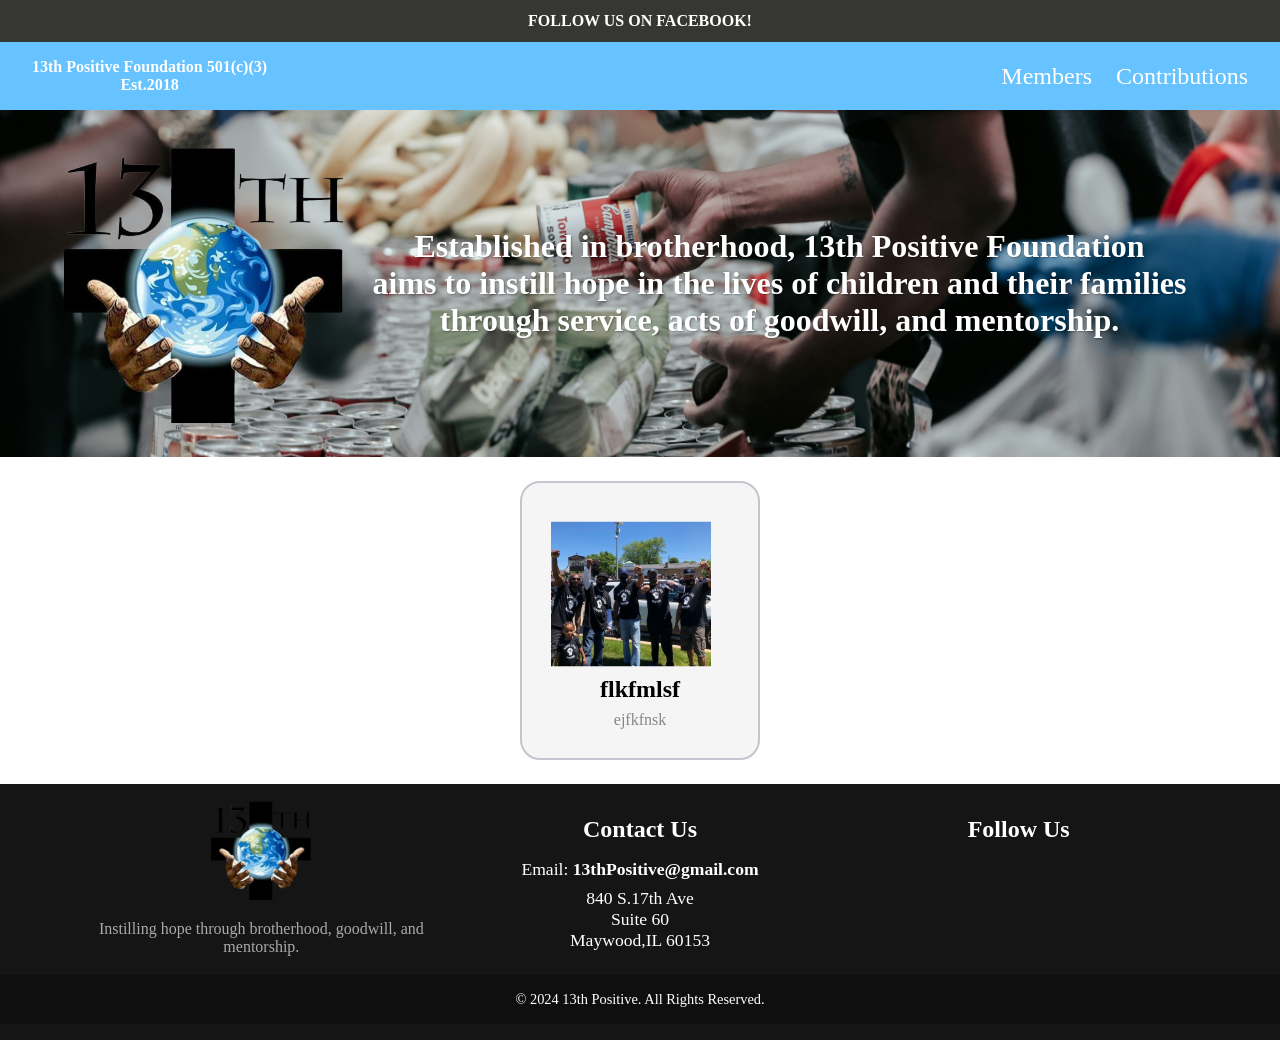
==== index.html @ fcf761b0 "fiiter add on" ====
<!DOCTYPE html>
<html lang="en">

<head>
    <meta charset="UTF-8" />
    <link rel="icon" href="Photos/13th_Logo-removebg-preview(1).png" />
    <meta name="viewport" content="width=device-width, initial-scale=1.0" />
    <link rel="stylesheet" href="styles.css">
    <title>
        13th Positive | A non-profit organization out of Maywood, Illinois
    </title>
</head>

<body>
    <div class="fixedBanner">
        <p>FOLLOW US ON FACEBOOK!</p>

    </div>

    <nav class="nav">

        <div class="nav__logo">
            <a href="index.html">
                13th Positive Foundation 501(c)(3)<br />
                <span class="nav__logo__highlight"> Est.2018 </span>
            </a>
            <!-- <img src="Photos/13th_Logo-removebg-preview(1).png" alt="" /> -->
        </div>
        <a href="#" class="nav__hamburger">
            <span class="nav__hamburger__line"></span>
            <span class="nav__hamburger__line"></span>
            <span class="nav__hamburger__line"></span>
        </a>
        <div class="nav__menu">
            <ul class="nav__menuUl">
                <li class="nav__menu__link">
                    <a href="about.html">Members</a>
                </li>
                <li class="nav__menu__link">
                    <a href="Contributions.html">Contributions</a>
                </li>
            </ul>
        </div>

    </nav>
    <section class="MissionStatement" id="MissionStatement">

        <div class="MissionImgContainer">
            <img src="Photos/13th_Logo-removebg-preview(1).png" alt="">
        </div>
        <div class="missionsParagraphContainer">
            <h1 class="missionParagraph" id="missionParagraph">
                Established in brotherhood, 13th Positive Foundation <br />
                aims to instill hope in the lives of children and their families
                through service, acts of goodwill, and mentorship.
            </h1>
        </div>
    </section>

    <section class="cardSection" id="cardSection">

        <div class="card">
            <div class="card-details">
                <p class="text-title">Card title</p>
                <p class="text-body">Here are the details of the card</p>
            </div>
            <button class="card-button">More info</button>
        </div>

        <div class="card">
            <div class="card-details">
                <p class="text-title">Card title</p>
                <p class="text-body">Here are the details of the card</p>
            </div>
            <button class="card-button">More info</button>
        </div>

        <div class="card">
            <div class="cardImageContainer">
                <img src="Photos/slider3.png" alt="">
            </div>
            <div class="card-details">
                <p class="text-title">Card title</p>
                <p class="text-body">Here are the details of the card</p>
            </div>
            <button class="card-button">More info</button>
        </div>
    </section>

    <footer class="footer">
        <div class="footer__container">
            <div class="footer__logo section__paragraph">
                <img src="Photos/13th_Logo-removebg-preview(1).png" alt="13th Positive Logo" />
                <p>Instilling hope through brotherhood, goodwill, and mentorship.</p>
            </div>

            <div class="footer__contact">
                <h4>Contact Us</h4>
                <p>
                    Email:
                    <a href="mailto:13thPositive@gmail.com">13thPositive@gmail.com</a>
                </p>
                <p>
                    840 S.17th Ave <br />
                    Suite 60 <br />
                    Maywood,IL 60153
                </p>
            </div>
            <div class="footer__social">
                <h4>Follow Us</h4>
                <a target="_blank" rel="noopener noreferrer" href="https://www.facebook.com/13thPositiveFoundation/"><i
                        class="fa-brands fa-facebook"></i></a>
                <a rel="noopener noreferrer" target="_blank" href="https://www.instagram.com/13thpositiveonethree/"><i
                        class="fa-brands fa-instagram"></i></a>
            </div>
        </div>
        <div class="footer__copyright">
            <p>&copy; 2024 13th Positive. All Rights Reserved.</p>
        </div>
    </footer>


    <script src="script.js"></script>
    <script src="index.js"></script>
</body>

</html>
---- styles.css ----
/* global/overall styles  */
:root{
  --soft-blue:#66C3FF;
    --accent-color: #53D8FB;
    --grey:#DCE1E9;
    --black:#363732;

    /* padding */

    --section-padding-y: 1.5rem; /* top & bottom */
    --section-padding-x: 3rem; /* left & right */
}


html {
    scroll-behavior: smooth;
  }
  /* General Reset */
  * {
    padding: 0;
    margin: 0;
    box-sizing: border-box;
    text-decoration: none;
  }
  /* End of Global/Overall styles */
/* fixed banner */
.fixedBanner{
  display: flex;
  justify-content: center;
  background-color: var(--black);
  padding: .75rem;
}

.fixedBanner p{
  color:#fff ;
  font-weight: bold;
}
/* end of fixed banner */
/* Navbar Styles */

  
  .nav {
  
    padding: 1rem 2rem;
    /* backdrop-filter: blur(1px); */
    display: flex;
    justify-content: space-between;
    align-items: center;
    transition: box-shadow 0.3s ease-in-out;
    animation: fade-down 0.7s;
    background-color: var(--soft-blue);

  }
  
  .nav__logo,
  .nav__logo a {
    text-align: center;
    font-size: 1rem;
    color: #fff;
    font-weight: bold;
  }
  .nav__logo__highlight {
    color:#fff;
    font-size: 1rem;
  }
  .nav__logo img {
    padding: 0 4px;
    width: 100%;
  }
  
  .nav__menu ul {
    display: flex;
    list-style: none;
  }
  
  .nav__menu ul li {
    display: flex;
    flex-direction: column;
    align-items: center;
    justify-content: center;
  }
  
  .nav__menu ul li a i {
    font-size: 2.5rem;
  }
  
  .nav__menu ul li a {
    color: #fff;
    margin-left: 1.5rem;
    font-size: 1.5rem;
    transition: color 0.3s ease;
  }

  .nav__menu ul li a:hover,
  .nav__menu ul li a:focus {
    /* border-bottom: 2px solid var(--accent-color); */
    color: var(--grey);
    transform: translateY(-2px);
    box-shadow: 0px 4px 10px rgba(0, 0, 0, 0.1);
  }
  
  .nav__hamburger {
    width: 1.5rem;
    z-index: 2000;
    height: 1rem;
    display: none;
    color: #fff;
    flex-direction: column;
    justify-content: space-around;
  }
  
  .nav__hamburger__line {
    height: 0.13rem;
    width: 100%;
    background-color: #0288d1;
    border-radius: 0.625rem;
    transition: all ease-in-out 0.2s;
  }
/* mission section */
.MissionStatement{
    display: flex;
    flex-direction: row;
    justify-content: space-between;
    background: url(Photos/joel-muniz-3k3l2brxmwQ-unsplash.jpg);
    background-size: cover;       /* Makes the image cover the entire section */
    background-position: center;  /* Centers the image */
    background-repeat: no-repeat; 
    padding: 2rem 4rem;
}
.missionsParagraphContainer{
    display: flex;
    align-items: center;   
    text-align: center;

}
.missionParagraph{
    color: #fff;
    text-shadow: 1px 1px 2px rgba(0,0,0,0.3);
    font-size: 2rem;
}
  

.MissionImgContainer{
}

.MissionImgContainer img{
    object-fit: contain;
    width: 100%;
    height: 100%;
}



  /* end of mission statement */


  /* card section  */

  .cardSection{
    display: flex;
    flex-direction: row;
justify-content: space-evenly;
padding: var(--section-padding-y);
  }

  .card {
  width: 15rem;
  border-radius: 20px;
  background: #f5f5f5;
  position: relative;
  padding: 1.8rem;
  border: 2px solid #c3c6ce;
  transition: 0.5s ease-out;
  overflow: visible;
  display: flex;
  flex-direction: column;
 
 }
 
 .card-details {
  color: black;
  height: 100%;
  gap: .5em;
  display: grid;
  text-align: center;
  place-content: center;
 }
 
 .card-button {
  transform: translate(-50%, 125%);
  width: 60%;
  border-radius: 1rem;
  border: none;
  background-color: var(--accent-color);
  color: #fff;
  font-size: 1rem;
  padding: .5rem 1rem;
  position: absolute;
  left: 50%;
  bottom: 0;
  opacity: 0;
  transition: 0.3s ease-out;
 }
 
 .text-body {
  color: rgb(134, 134, 134);
 }
 
 /*Text*/
 .text-title {
  font-size: 1.5em;
  font-weight: bold;
 }
 
 /*Hover*/
 .card:hover {
  border-color: var(--accent-color);
  box-shadow: 0 4px 18px 0 rgba(0, 0, 0, 0.25);
 }
 
 .card:hover .card-button {
  transform: translate(-50%, 50%);
  opacity: 1;
 }

 /* card image  */

.cardImageContainer{
  width: 10rem;
}
.cardImageContainer img{
  object-fit: cover;
  height: 100%;
  width: 100%;
}
  /* end of card section styles */



  /* footer styles */
  
  /* end of swiper */
  .footer {
    background-color: rgba(0, 0, 0, 0.918);
    padding: 1rem 0;
  }
  
  .footer__container {
    display: flex;
    flex-wrap: wrap;
    justify-content: space-between;
    max-width: 1200px;
    margin: 0 auto;
    padding: 0 2rem;
  }
  
  .footer__logo {
    flex: 1;
    text-align: center;
  }
  
  .footer__logo img {
    width: 100px;
    margin-bottom: 1rem;
  }
  
  .footer__logo p {
    font-size: 1rem;
    color: #aaa;
  }
  
  .footer__links,
  .footer__contact,
  .footer__social {
    flex: 1;
    margin: 1rem 0;
    text-align: center;
  }
  
  .footer__links h4,
  .footer__contact h4,
  .footer__social h4 {
    font-size: 1.5rem;
    margin-bottom: 1rem;
    color: #fff;
  }
  
  .footer__links ul {
    list-style: none;
    padding: 0;
  }
  
  .footer__links ul li {
    margin: 0.5rem 0;
  }
  
  .footer__links ul li a {
    text-decoration: none;
    font-size: 1.1rem;
    color: #fff;
    transition: color 0.3s ease;
  }
  
  .footer__links ul li a:hover {
    border-bottom: 2px solid var(--accent-color);
    color: var(--primary-color);
  }
  
  .footer__contact p {
    margin: 0.5rem 0;
    font-size: 1.1rem;
    color: #fff;
  }
  
  .footer__contact a {
    font-weight: bold;
    color: #fff;
  
    text-decoration: none;
  }
  .footer__contact a:hover {
    border-bottom: 2px solid var(--accent-color);
    color: white;
  }
  
  .footer__social a {
    margin: 0 0.5rem;
  }
  
  .footer__social i {
    font-size: 2rem;
    color: #fff;
  }
  
  .footer__social i:hover {
    transition: all 0.3s ease;
    color: var(--accent-color);
  }
  
  .footer__copyright {
    text-align: center;
    color: #fff;
  
    padding: 1rem 0;
    background-color: #00000049;
  
    font-size: 0.9rem;
  }
  /* end of footer styles */
  /* iphone ver */
  @media (max-width: 768px) {

    .nav__logo,
    .nav__logo a {
      font-weight: 300;
      padding: 0;
      font-size: 1.25rem;
      line-height: 1;
      width: 12rem;
      text-align: left;
    }
    .nav__menu ul li a,
    .nav__menu ul li a i {
      color: #fffcfc;
      font-size: 2rem;
    }
    .nav__hamburger {
      display: flex;
    }
    .nav__location {
      display: flex;
      color: #cacaca;
  
      font-size: 0.5rem;
      align-items: center;
      justify-content: center;
      font-weight: 100;
      position: absolute;
      top: 2.3rem;
      right: 1rem;
    }
    .nav__location i {
      padding: 0.3rem;
    }
    .nav__menu {
      position: absolute;
      display: flex;
      flex-direction: column; /* Stack items vertically */
      align-items: center;
      background-color: rgba(255, 255, 255, 0.13);
      top: -15rem;
      width: 100%;
      transition: all ease-in-out 0.4s;
    }
  
    .nav__menu ul {
      flex-direction: column;
      width: 100%;
      padding: 0rem;
      align-items: center;
      justify-content: space-evenly;
      height: 100%;
    }
    .nav__menu .nav__menuUl {
      padding-top: 3rem;
    }
    .nav__menu ul li button {
      width: unset;
      padding: 1.5rem 0;
      font-size: 1.5rem;
      width: 50vw;
    }
    .nav__menu ul li {
      text-align: center;
      width: 100%;
      margin: 1rem 0;
    }
  
    .nav__menu {
      display: none;
    }
  
    .nav__menu.active {
      display: flex;
      flex-direction: column;
      position: absolute;
      top: 0;
      right: 0;
      background-color: #000000f6;
      width: 100%;
      z-index: 1000;
      backdrop-filter: blur(5px);
      box-shadow: 0 4px 8px rgba(0, 0, 0, 0.1);
      overflow-x: hidden;
    }
  
    .nav__hamburger.active .nav__hamburger__line:nth-child(1) {
      transform: rotate(45deg) translate(0.45rem, 0.1875rem);
    }
  
    .nav__hamburger.active .nav__hamburger__line:nth-child(2) {
      opacity: 0;
    }
  
    .nav__hamburger.active .nav__hamburger__line:nth-child(3) {
      transform: rotate(-45deg) translate(0.25rem, -0.01975rem);
    }
  
    .nav__hamburger.active .nav__hamburger__line {
      transition: all ease-in-out 0.35s;
      background-color: rgb(255, 255, 255);
  
      z-index: 2000;
    }
    .MissionStatement{
      flex-direction: column;
      padding:0;
      padding-bottom: 2rem;
    }

    .MissionImgContainer{
      display: flex;
      justify-content: center;
    }
    .MissionImgContainer img{
      width: 50%;
      height: 50%;
  }

  .card{
    width: 100%;
align-items: center;  }
  }
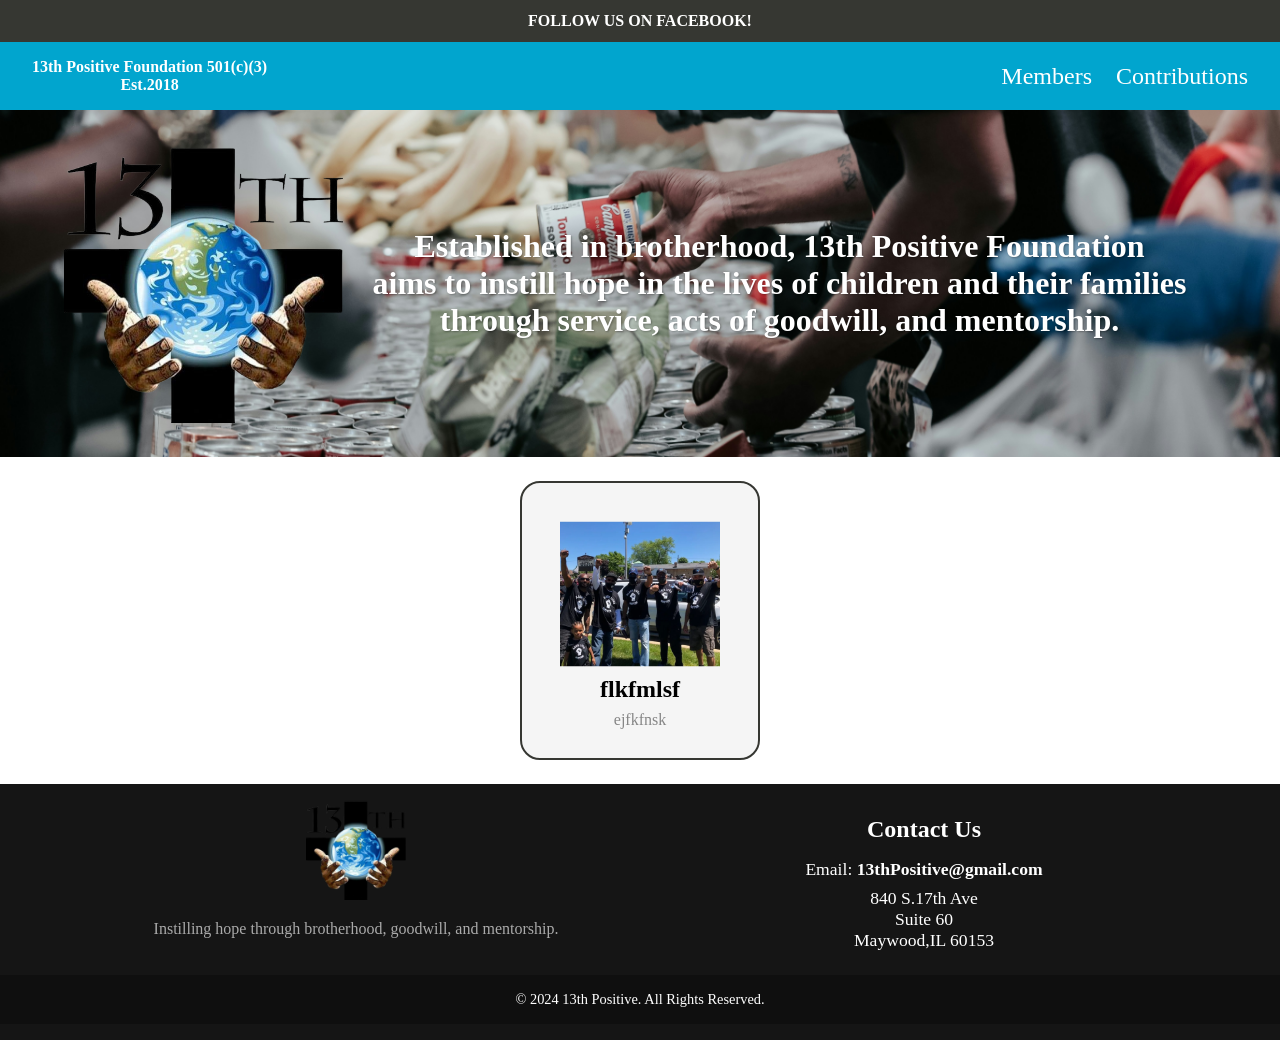
==== commit dddd0e84: "new blue" ====
--- a/index.html
+++ b/index.html
@@ -106,13 +106,7 @@
                     Maywood,IL 60153
                 </p>
             </div>
-            <div class="footer__social">
-                <h4>Follow Us</h4>
-                <a target="_blank" rel="noopener noreferrer" href="https://www.facebook.com/13thPositiveFoundation/"><i
-                        class="fa-brands fa-facebook"></i></a>
-                <a rel="noopener noreferrer" target="_blank" href="https://www.instagram.com/13thpositiveonethree/"><i
-                        class="fa-brands fa-instagram"></i></a>
-            </div>
+
         </div>
         <div class="footer__copyright">
             <p>&copy; 2024 13th Positive. All Rights Reserved.</p>
--- a/styles.css
+++ b/styles.css
@@ -2,6 +2,7 @@
 :root{
   --soft-blue:#66C3FF;
     --accent-color: #53D8FB;
+    --accent-color: #01a5ce;
     --grey:#DCE1E9;
     --black:#363732;
 
@@ -48,7 +49,7 @@
     align-items: center;
     transition: box-shadow 0.3s ease-in-out;
     animation: fade-down 0.7s;
-    background-color: var(--soft-blue);
+    background-color: var(--accent-color);
 
   }
   
@@ -169,11 +170,11 @@
   background: #f5f5f5;
   position: relative;
   padding: 1.8rem;
-  border: 2px solid #c3c6ce;
+  border: 2px solid var(--black);
   transition: 0.5s ease-out;
   overflow: visible;
   display: flex;
-  flex-direction: column;
+  flex-direction: column;align-items: center;
  
  }
  
@@ -227,6 +228,8 @@
 
 .cardImageContainer{
   width: 10rem;
+  
+  
 }
 .cardImageContainer img{
   object-fit: cover;
@@ -454,8 +457,11 @@
     }
     .MissionStatement{
       flex-direction: column;
-      padding:0;
+      padding:.5rem;
       padding-bottom: 2rem;
+    }
+    .missionParagraph{
+      font-size: 1rem;
     }
 
     .MissionImgContainer{
@@ -470,6 +476,12 @@
   .card{
     width: 100%;
 align-items: center;  }
+
+.cardImageContainer{
+  width: 100%;
+  border-radius: 20px;
+}
+
   }
   
 
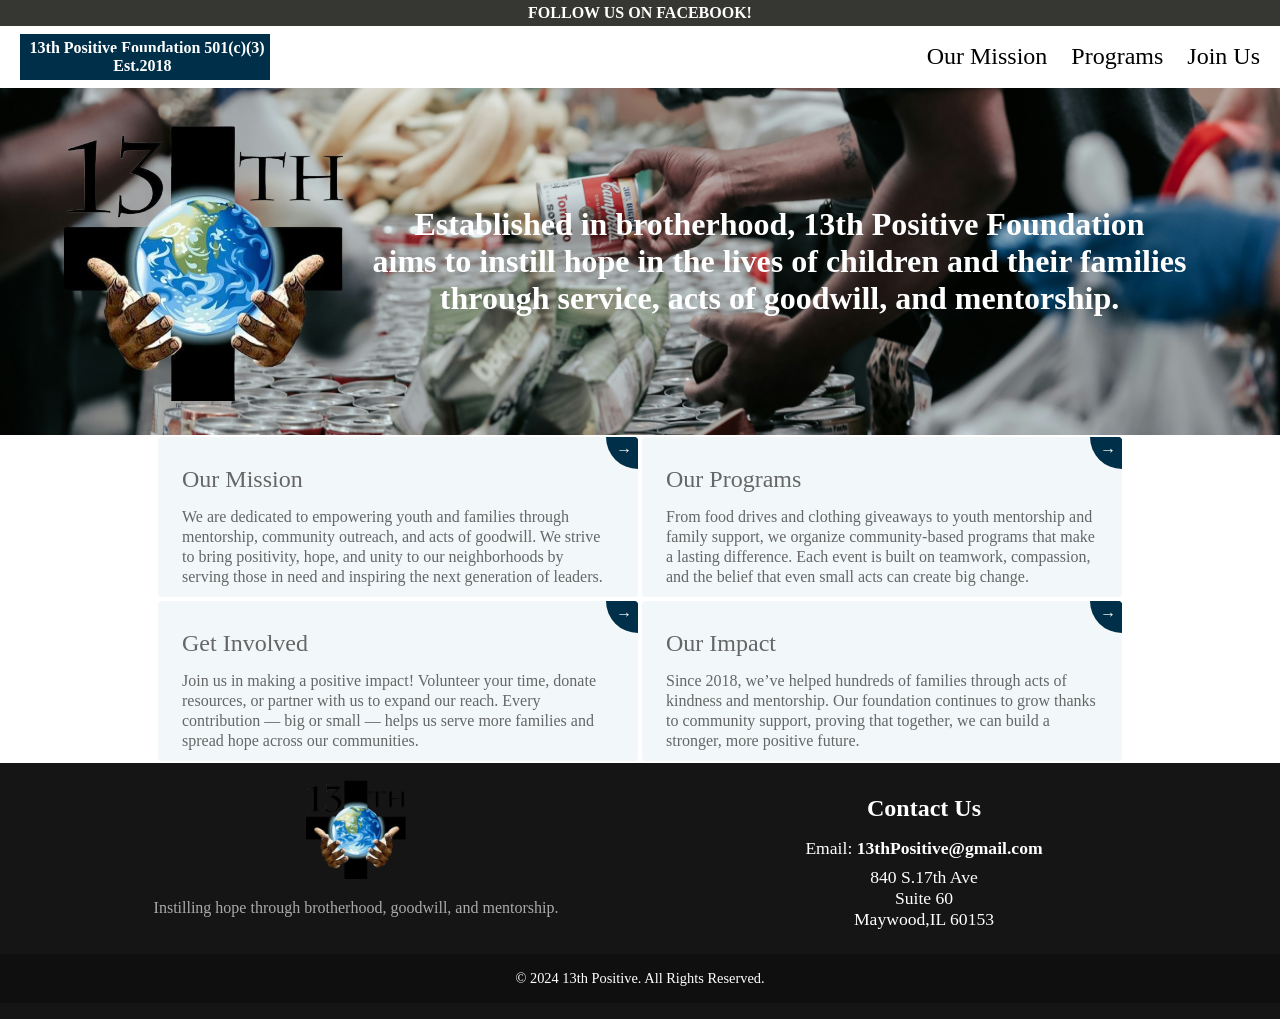
==== commit 495f1e38: "?" ====
--- a/index.html
+++ b/index.html
@@ -34,10 +34,13 @@
         <div class="nav__menu">
             <ul class="nav__menuUl">
                 <li class="nav__menu__link">
-                    <a href="about.html">Members</a>
+                    <a href="about.html">Our Mission</a>
                 </li>
                 <li class="nav__menu__link">
-                    <a href="Contributions.html">Contributions</a>
+                    <a href="Contributions.html">Programs</a>
+                </li>
+                <li class="nav__menu__link">
+                    <a href="Contributions.html">Join Us</a>
                 </li>
             </ul>
         </div>
@@ -58,7 +61,16 @@
     </section>
 
     <section class="cardSection" id="cardSection">
+        <a href="ourmisision.html">
+            <div class="card">
+                <div class="card-details">
+                    <p class="text-title">Card title</p>
+                    <p class="text-body">Here are the details of the card</p>
+                </div>
+                <button class="card-button">More info</button>
+            </div>
 
+        </a>
         <div class="card">
             <div class="card-details">
                 <p class="text-title">Card title</p>
--- a/styles.css
+++ b/styles.css
@@ -1,8 +1,7 @@
 /* global/overall styles  */
 :root{
-  --soft-blue:#66C3FF;
-    --accent-color: #53D8FB;
-    --accent-color: #01a5ce;
+  --soft-blue:#669bbc;
+    --accent-color: #003049;
     --grey:#DCE1E9;
     --black:#363732;
 
@@ -29,7 +28,7 @@
   display: flex;
   justify-content: center;
   background-color: var(--black);
-  padding: .75rem;
+  padding: .25rem;
 }
 
 .fixedBanner p{
@@ -42,14 +41,14 @@
   
   .nav {
   
-    padding: 1rem 2rem;
+    padding: .5rem 1.25rem;
     /* backdrop-filter: blur(1px); */
     display: flex;
     justify-content: space-between;
     align-items: center;
     transition: box-shadow 0.3s ease-in-out;
     animation: fade-down 0.7s;
-    background-color: var(--accent-color);
+    background-color: #fff;
 
   }
   
@@ -59,6 +58,8 @@
     font-size: 1rem;
     color: #fff;
     font-weight: bold;
+    background-color: var(--accent-color);
+    padding: .3rem ;
   }
   .nav__logo__highlight {
     color:#fff;
@@ -86,7 +87,7 @@
   }
   
   .nav__menu ul li a {
-    color: #fff;
+    color: var(--blacks);
     margin-left: 1.5rem;
     font-size: 1.5rem;
     transition: color 0.3s ease;
@@ -95,9 +96,8 @@
   .nav__menu ul li a:hover,
   .nav__menu ul li a:focus {
     /* border-bottom: 2px solid var(--accent-color); */
-    color: var(--grey);
+    color:var(--black);
     transform: translateY(-2px);
-    box-shadow: 0px 4px 10px rgba(0, 0, 0, 0.1);
   }
   
   .nav__hamburger {
@@ -113,7 +113,7 @@
   .nav__hamburger__line {
     height: 0.13rem;
     width: 100%;
-    background-color: #0288d1;
+    background-color: var(--accent-color);
     border-radius: 0.625rem;
     transition: all ease-in-out 0.2s;
   }
@@ -127,6 +127,7 @@
     background-position: center;  /* Centers the image */
     background-repeat: no-repeat; 
     padding: 2rem 4rem;
+
 }
 .missionsParagraphContainer{
     display: flex;
@@ -136,7 +137,6 @@
 }
 .missionParagraph{
     color: #fff;
-    text-shadow: 1px 1px 2px rgba(0,0,0,0.3);
     font-size: 2rem;
 }
   
@@ -157,85 +157,92 @@
 
   /* card section  */
 
-  .cardSection{
-    display: flex;
-    flex-direction: row;
-justify-content: space-evenly;
-padding: var(--section-padding-y);
-  }
-
-  .card {
-  width: 15rem;
-  border-radius: 20px;
-  background: #f5f5f5;
+/* From Uiverse.io by Admin12121 */ 
+.cardSection {
+  height: 100%;
+  display: flex;
+  align-items: center;
+  justify-content: center;
+  flex-wrap: wrap;
+}
+/* From Uiverse.io by Prince4fff */ 
+.card p {
+  font-size: 1.5rem;
+  font-weight: 400;
+  line-height: 20px;
+  color: #666;
+}
+
+.card p.small {
+  font-size: 1rem;
+}
+
+.go-corner {
+  display: flex;
+  align-items: center;
+  justify-content: center;
+  position: absolute;
+  width: 32px;
+  height: 32px;
+  overflow: hidden;
+  top: 0;
+  right: 0;
+  background-color: var(--accent-color);
+  border-radius: 0 4px 0 32px;
+}
+
+.go-arrow {
+  margin-top: -4px;
+  margin-right: -4px;
+  color: white;
+  font-family: courier, sans;
+}
+
+.card1 {
+  display: block;
   position: relative;
-  padding: 1.8rem;
-  border: 2px solid var(--black);
-  transition: 0.5s ease-out;
-  overflow: visible;
-  display: flex;
-  flex-direction: column;align-items: center;
- 
- }
- 
- .card-details {
-  color: black;
-  height: 100%;
-  gap: .5em;
-  display: grid;
-  text-align: center;
-  place-content: center;
- }
- 
- .card-button {
-  transform: translate(-50%, 125%);
-  width: 60%;
-  border-radius: 1rem;
-  border: none;
-  background-color: var(--accent-color);
+  /* max-width: 262px; */
+  width: 30rem;
+  max-height: 15rem;
+  height: 10rem;
+  background-color: #f2f8f9;
+  border-radius: 4px;
+  padding: 32px 24px;
+  margin: 2px;
+  text-decoration: none;
+  z-index: 0;
+  overflow: hidden;
+}
+
+.card1:before {
+  content: "";
+  position: absolute;
+  z-index: -1;
+  top: -16px;
+  right: -16px;
+  background: var(--accent-color);
+  height: 32px;
+  width: 32px;
+  border-radius: 32px;
+  transform: scale(1);
+  transform-origin: 50% 50%;
+  transition: transform 0.25s ease-out;
+}
+
+.card1:hover:before {
+  transform: scale(21);
+}
+
+.card1:hover p {
+  transition: all 0.3s ease-out;
+  color: rgba(255, 255, 255, 0.8);
+}
+
+.card1:hover h3 {
+  transition: all 0.3s ease-out;
   color: #fff;
-  font-size: 1rem;
-  padding: .5rem 1rem;
-  position: absolute;
-  left: 50%;
-  bottom: 0;
-  opacity: 0;
-  transition: 0.3s ease-out;
- }
- 
- .text-body {
-  color: rgb(134, 134, 134);
- }
- 
- /*Text*/
- .text-title {
-  font-size: 1.5em;
-  font-weight: bold;
- }
- 
- /*Hover*/
- .card:hover {
-  border-color: var(--accent-color);
-  box-shadow: 0 4px 18px 0 rgba(0, 0, 0, 0.25);
- }
- 
- .card:hover .card-button {
-  transform: translate(-50%, 50%);
-  opacity: 1;
- }
-
- /* card image  */
-
-.cardImageContainer{
-  width: 10rem;
-  
-  
-}
-.cardImageContainer img{
-  object-fit: cover;
-  height: 100%;
-  width: 100%;
-}
+}
+
   /* end of card section styles */
 
 
@@ -352,15 +359,15 @@
   /* end of footer styles */
   /* iphone ver */
   @media (max-width: 768px) {
-
+.nav{
+  padding: .5rem 1rem;
+}
     .nav__logo,
-    .nav__logo a {
-      font-weight: 300;
-      padding: 0;
-      font-size: 1.25rem;
-      line-height: 1;
-      width: 12rem;
-      text-align: left;
+    .nav__logo a,
+    .nav__logo__highlight {
+      font-size: 0.75rem;
+      width: 8rem;
+
     }
     .nav__menu ul li a,
     .nav__menu ul li a i {
@@ -461,7 +468,7 @@
       padding-bottom: 2rem;
     }
     .missionParagraph{
-      font-size: 1rem;
+      font-size: 1.5rem;
     }
 
     .MissionImgContainer{
@@ -473,16 +480,21 @@
       height: 50%;
   }
 
-  .card{
-    width: 100%;
-align-items: center;  }
-
-.cardImageContainer{
-  width: 100%;
-  border-radius: 20px;
-}
-
-  }
+  .card1{
+    width: 100vw;
+    height: unset;
+
+}
+
+
+.cardSection{
+flex-direction: column;
+
+
+}
+
+  
+};
   
 
   
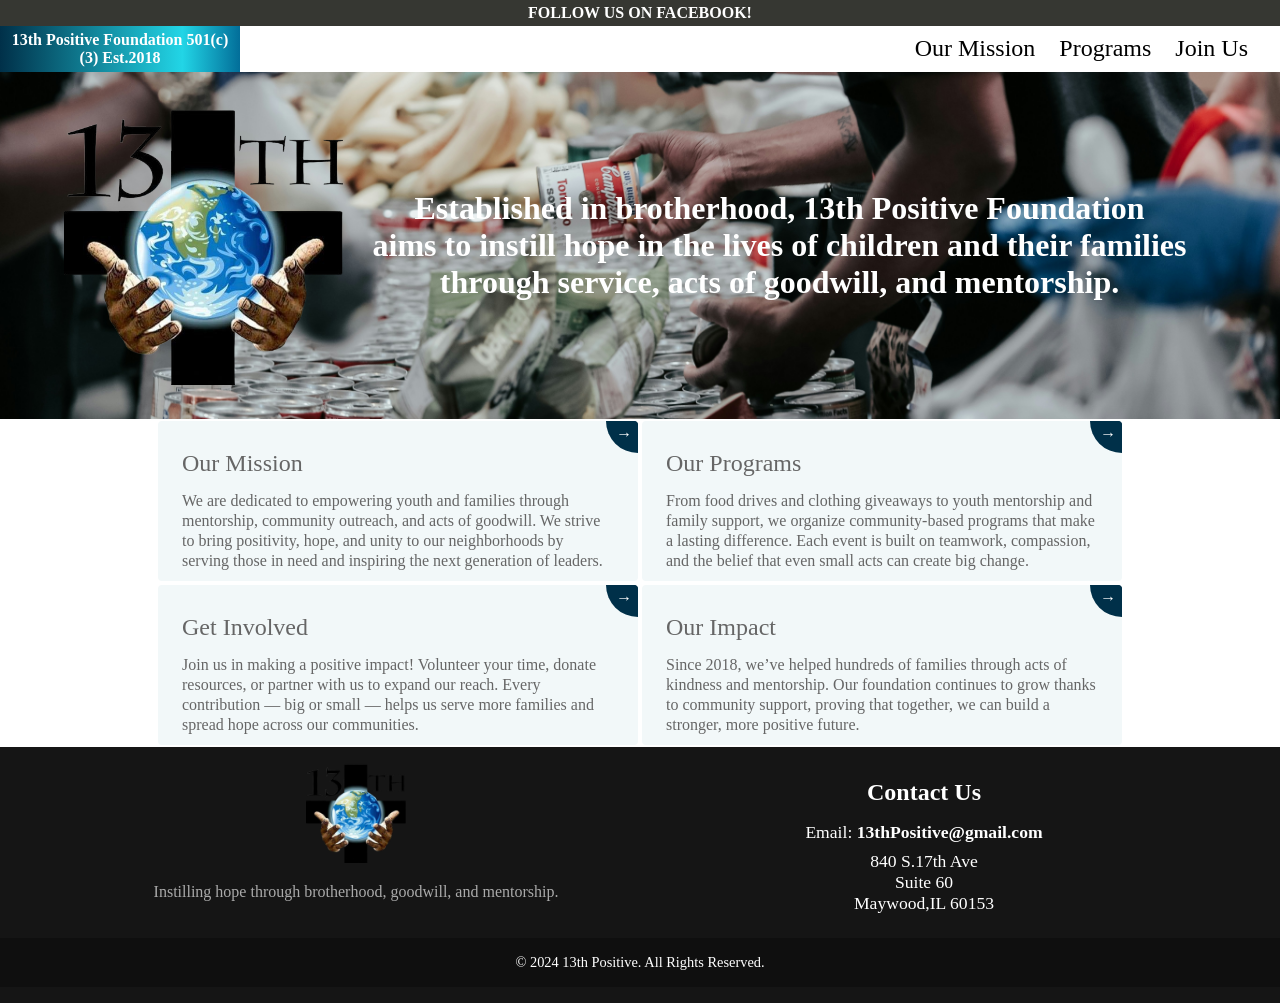
==== commit 53330423: "nav fixes" ====
--- a/index.html
+++ b/index.html
@@ -13,7 +13,10 @@
 
 <body>
     <div class="fixedBanner">
-        <p>FOLLOW US ON FACEBOOK!</p>
+        <a href="https://www.facebook.com/13thPositiveFoundation/" target="_blank">
+            <p>FOLLOW US ON FACEBOOK!</p>
+
+        </a>
 
     </div>
 
@@ -21,10 +24,8 @@
 
         <div class="nav__logo">
             <a href="index.html">
-                13th Positive Foundation 501(c)(3)<br />
-                <span class="nav__logo__highlight"> Est.2018 </span>
-            </a>
-            <!-- <img src="Photos/13th_Logo-removebg-preview(1).png" alt="" /> -->
+                13th Positive Foundation 501(c)(3)
+                Est.2018
         </div>
         <a href="#" class="nav__hamburger">
             <span class="nav__hamburger__line"></span>
--- a/styles.css
+++ b/styles.css
@@ -41,7 +41,7 @@
   
   .nav {
   
-    padding: .5rem 1.25rem;
+    padding: 0rem 2rem 0rem 0rem;
     /* backdrop-filter: blur(1px); */
     display: flex;
     justify-content: space-between;
@@ -52,23 +52,20 @@
 
   }
   
-  .nav__logo,
-  .nav__logo a {
+  .nav__logo{
     text-align: center;
+    width: 15rem;
     font-size: 1rem;
-    color: #fff;
     font-weight: bold;
     background-color: var(--accent-color);
-    padding: .3rem ;
-  }
-  .nav__logo__highlight {
-    color:#fff;
-    font-size: 1rem;
-  }
-  .nav__logo img {
-    padding: 0 4px;
-    width: 100%;
-  }
+    background: #003049;
+    background: linear-gradient(90deg, rgba(0, 48, 73, 1) 0%, rgba(34, 213, 230, 1) 76%, rgba(2, 110, 153, 1) 100%);    padding: .3rem ;
+    
+  }
+  .nav__logo a{
+    color: #fff;
+  }
+ 
   
   .nav__menu ul {
     display: flex;
@@ -360,13 +357,13 @@
   /* iphone ver */
   @media (max-width: 768px) {
 .nav{
-  padding: .5rem 1rem;
+  padding: 0rem 1.25rem 0rem 0rem;
 }
     .nav__logo,
     .nav__logo a,
     .nav__logo__highlight {
-      font-size: 0.75rem;
-      width: 8rem;
+      font-size: .9rem;
+      width: 10rem;
 
     }
     .nav__menu ul li a,
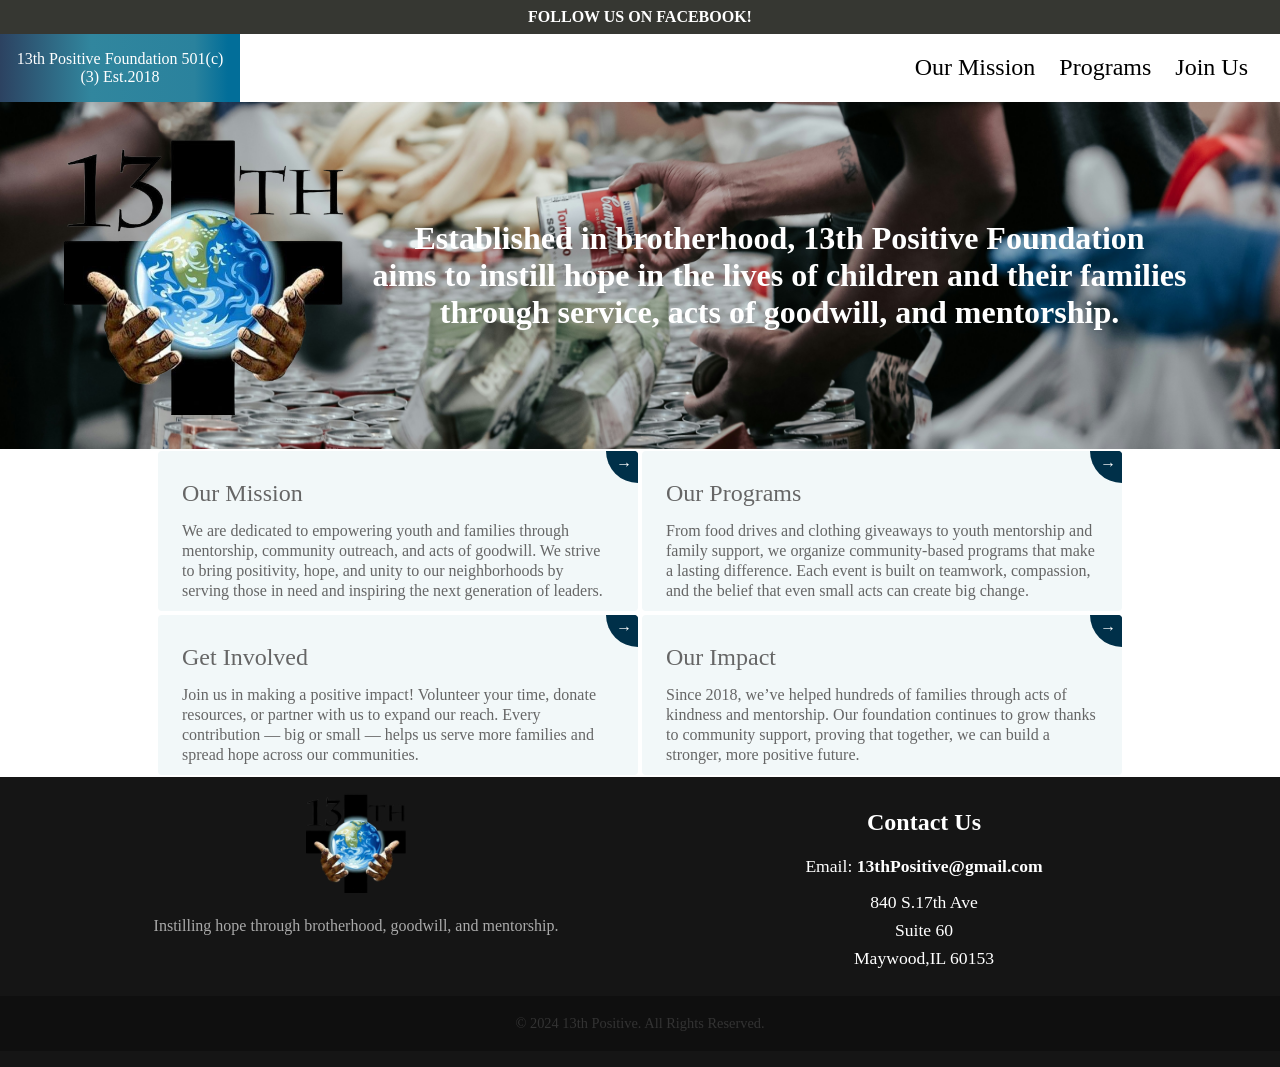
==== commit 8c0e63c1: "our mission push" ====
--- a/index.html
+++ b/index.html
@@ -35,7 +35,7 @@
         <div class="nav__menu">
             <ul class="nav__menuUl">
                 <li class="nav__menu__link">
-                    <a href="about.html">Our Mission</a>
+                    <a href="ourmisision.html">Our Mission</a>
                 </li>
                 <li class="nav__menu__link">
                     <a href="Contributions.html">Programs</a>
--- a/styles.css
+++ b/styles.css
@@ -56,14 +56,18 @@
     text-align: center;
     width: 15rem;
     font-size: 1rem;
-    font-weight: bold;
-    background-color: var(--accent-color);
-    background: #003049;
-    background: linear-gradient(90deg, rgba(0, 48, 73, 1) 0%, rgba(34, 213, 230, 1) 76%, rgba(2, 110, 153, 1) 100%);    padding: .3rem ;
-    
+    background-color: var(--accent-color);background: #003049;
+    background: #2c4261;
+    background: linear-gradient(90deg, rgba(44, 66, 97, 1) 0%, rgba(49, 134, 158, 1) 38%, rgba(42, 130, 157, 1) 81%, rgba(2, 110, 153, 1) 95%);
+
+
+padding: 1rem;
+
   }
   .nav__logo a{
     color: #fff;
+    font-weight: 500;
+
   }
  
   
@@ -356,21 +360,24 @@
   /* end of footer styles */
   /* iphone ver */
   @media (max-width: 768px) {
+
+    .nav__logo{
+      width: 10rem;
+      padding: 0.5rem;
+      line-height: 1;
+
+    }
+    .nav__logo a{
+
+    }
+
+    .fixedBanner p{
+      font-size: .7rem;
+    }
 .nav{
   padding: 0rem 1.25rem 0rem 0rem;
 }
-    .nav__logo,
-    .nav__logo a,
-    .nav__logo__highlight {
-      font-size: .9rem;
-      width: 10rem;
-
-    }
-    .nav__menu ul li a,
-    .nav__menu ul li a i {
-      color: #fffcfc;
-      font-size: 2rem;
-    }
+ 
     .nav__hamburger {
       display: flex;
     }
@@ -421,6 +428,7 @@
       text-align: center;
       width: 100%;
       margin: 1rem 0;
+      color: #fff;
     }
   
     .nav__menu {
@@ -495,4 +503,104 @@
   
 
   
- +
+/* OUR MISSION PAGE */
+ 
+
+/* General spacing and layout */
+.section-padding {
+  padding: 4em 2em;
+}
+
+.container {
+  max-width: 1100px;
+  margin: 0 auto;
+}
+
+/* Hero Section */
+.hero-mission {
+  background: linear-gradient(to right, #003049, #0077b6);
+  color: #ffffff;
+  text-align: center;
+  padding: 6em 2em;
+}
+
+.hero-mission .btn {
+  margin-top: 1.5em;
+}
+
+/* Gradient Text */
+.gradient-text {
+  background: linear-gradient(to right, #003049, #0077b6);
+  -webkit-background-clip: text;
+  -webkit-text-fill-color: transparent;
+}
+
+/* Core Values, Programs, and Impact Grids */
+.values-grid,
+.programs-grid,
+.impact-stats {
+  display: flex;
+  flex-wrap: wrap;
+  gap: 1.5em;
+  justify-content: center;
+}
+
+/* Cards */
+.value-card,
+.program-card,
+.stat {
+  background: #ffffff;
+  color: #002133;
+  padding: 1.5em;
+  border-radius: 1em;
+  box-shadow: 0 4px 10px rgba(0,0,0,0.1);
+  flex: 1 1 250px;
+  text-align: center;
+  transition: transform 0.3s ease, box-shadow 0.3s ease;
+}
+
+.value-card:hover,
+.program-card:hover,
+.stat:hover {
+  transform: translateY(-5px);
+  box-shadow: 0 8px 16px rgba(0,0,0,0.15);
+}
+
+/* Buttons */
+.btn {
+  display: inline-block;
+  padding: 0.8em 1.6em;
+  border-radius: 0.5em;
+  font-weight: 600;
+  transition: all 0.3s ease;
+  text-decoration: none;
+}
+
+.btn-primary {
+  background: linear-gradient(to right, #003049, #0077b6);
+  color: #ffffff;
+}
+
+.btn-primary:hover {
+  opacity: 0.9;
+  transform: translateY(-3px);
+}
+
+/* CTA Section */
+.cta {
+  background-color: #f4f4f4;
+  text-align: center;
+}
+
+/* Headings */
+h2 {
+  color: #003049;
+  text-align: center;
+  margin-bottom: 1em;
+}
+
+p {
+  color: #333;
+  line-height: 1.6;
+}
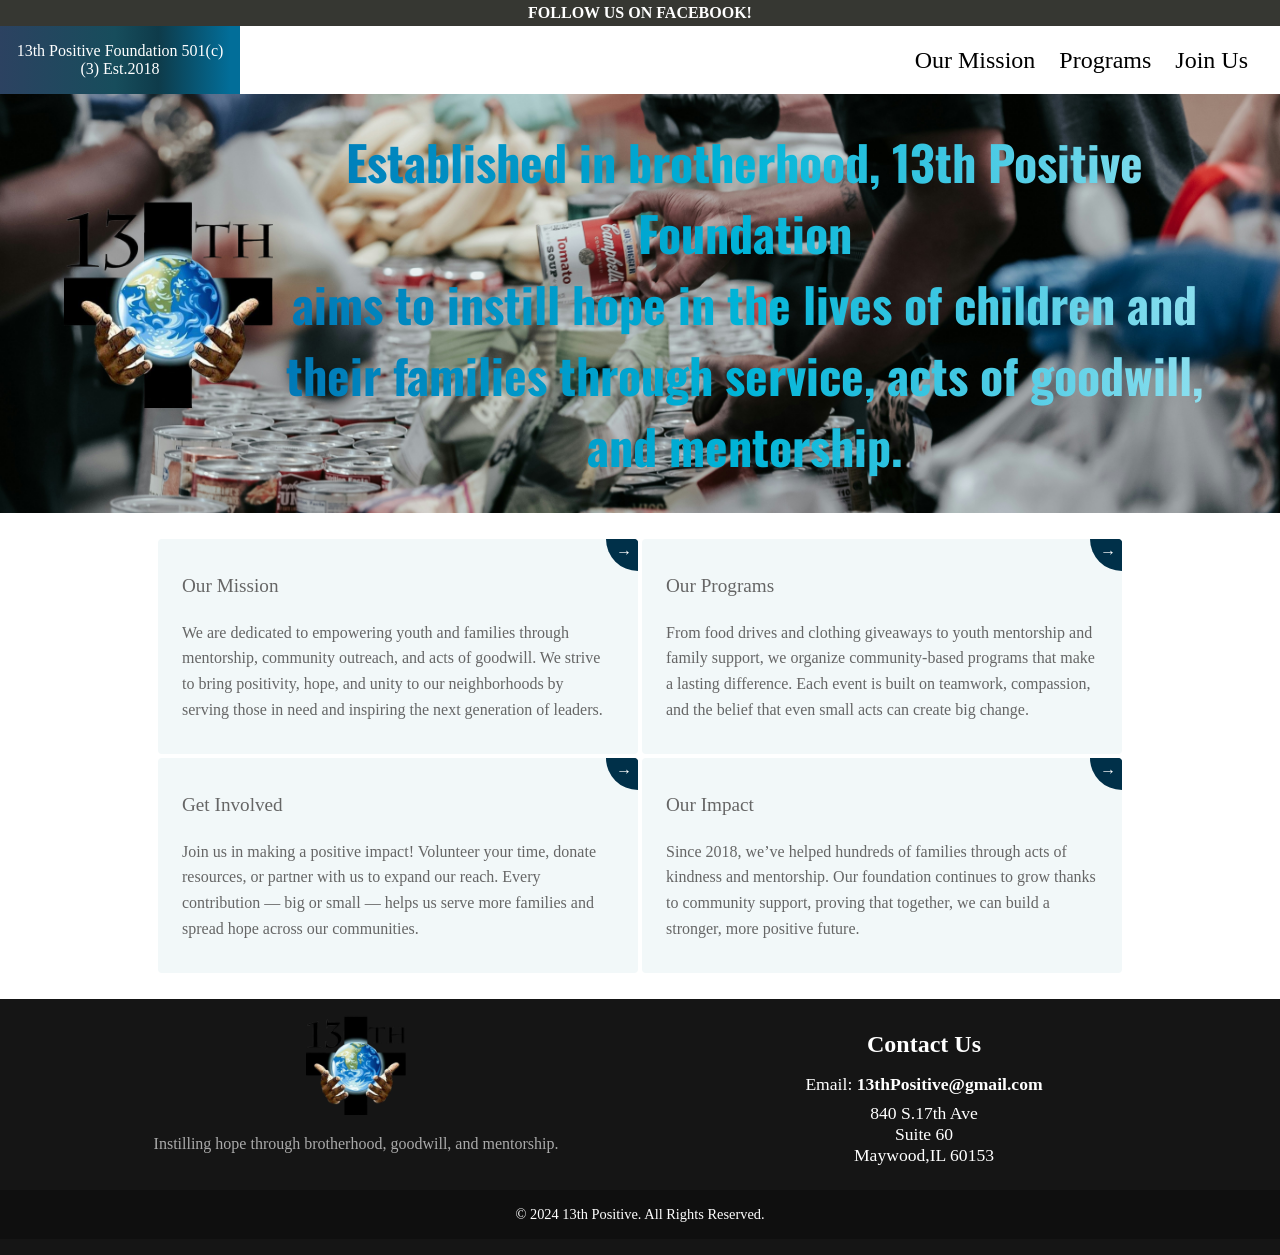
==== commit 8ec7e158: "better" ====
--- a/index.html
+++ b/index.html
@@ -2,6 +2,10 @@
 <html lang="en">
 
 <head>
+    <style>
+        @import url('https://fonts.googleapis.com/css2?family=Oswald:wght@200..700&display=swap');
+    </style>
+
     <meta charset="UTF-8" />
     <link rel="icon" href="Photos/13th_Logo-removebg-preview(1).png" />
     <meta name="viewport" content="width=device-width, initial-scale=1.0" />
--- a/styles.css
+++ b/styles.css
@@ -58,9 +58,7 @@
     font-size: 1rem;
     background-color: var(--accent-color);background: #003049;
     background: #2c4261;
-    background: linear-gradient(90deg, rgba(44, 66, 97, 1) 0%, rgba(49, 134, 158, 1) 38%, rgba(42, 130, 157, 1) 81%, rgba(2, 110, 153, 1) 95%);
-
-
+    background: linear-gradient(90deg, rgba(44, 66, 97, 1) 0%, rgba(23, 77, 92, 1) 48%, rgba(14, 59, 74, 1) 66%, rgba(2, 110, 153, 1) 96%);
 padding: 1rem;
 
   }
@@ -128,6 +126,7 @@
     background-position: center;  /* Centers the image */
     background-repeat: no-repeat; 
     padding: 2rem 4rem;
+    font-family: "Oswald", sans-serif;
 
 }
 .missionsParagraphContainer{
@@ -137,8 +136,10 @@
 
 }
 .missionParagraph{
-    color: #fff;
-    font-size: 2rem;
+
+    font-size: 3rem;
+    background: linear-gradient(90deg, #0077b6, #00b4d8, #90e0ef); /* Blue-teal gradient */-webkit-background-clip: text;
+    -webkit-text-fill-color: transparent;
 }
   
 
@@ -165,13 +166,14 @@
   align-items: center;
   justify-content: center;
   flex-wrap: wrap;
+  padding: 1.5rem;
 }
 /* From Uiverse.io by Prince4fff */ 
 .card p {
-  font-size: 1.5rem;
-  font-weight: 400;
-  line-height: 20px;
+  font-size: 1.2rem;
+  line-height: 1.6;
   color: #666;
+  font-weight: 500;
 }
 
 .card p.small {
@@ -205,7 +207,7 @@
   /* max-width: 262px; */
   width: 30rem;
   max-height: 15rem;
-  height: 10rem;
+  /* height: 12rem; */
   background-color: #f2f8f9;
   border-radius: 4px;
   padding: 32px 24px;
@@ -213,6 +215,7 @@
   text-decoration: none;
   z-index: 0;
   overflow: hidden;
+  
 }
 
 .card1:before {
@@ -474,6 +477,8 @@
     }
     .missionParagraph{
       font-size: 1.5rem;
+      font-weight: 900;
+      line-height: 1;
     }
 
     .MissionImgContainer{
@@ -486,17 +491,23 @@
   }
 
   .card1{
-    width: 100vw;
-    height: unset;
-
-}
-
+    width: 100%;
+    height: unset;max-height: unset;
+}
+
+.card{
+  padding: 0.5rem 1rem ;
+}
 
 .cardSection{
 flex-direction: column;
 
 
 }
+.container{
+  text-align: center
+}
+
 
   
 };
@@ -515,14 +526,21 @@
 .container {
   max-width: 1100px;
   margin: 0 auto;
+  padding: 1rem 2rem;
 }
 
 /* Hero Section */
 .hero-mission {
-  background: linear-gradient(to right, #003049, #0077b6);
+  background:url(Photos/ourMissionBG.png);
+  background-size: cover;       /* Makes the image cover the entire section */
+  background-position: center;  /* Centers the image */
+  background-repeat: no-repeat; 
   color: #ffffff;
   text-align: center;
-  padding: 6em 2em;
+  padding: 3.5em 2em;
+  min-height: 50vh;
+  display: flex;
+  align-items: flex-end;
 }
 
 .hero-mission .btn {
@@ -531,9 +549,19 @@
 
 /* Gradient Text */
 .gradient-text {
-  background: linear-gradient(to right, #003049, #0077b6);
-  -webkit-background-clip: text;
+  font-size: 3rem;
+  background: linear-gradient(90deg, #0077b6, #00b4d8, #90e0ef); /* Blue-teal gradient */-webkit-background-clip: text;
   -webkit-text-fill-color: transparent;
+  font-weight: 900;
+  font-family: "Oswald", sans-serif;
+}
+
+.hero-content p{
+  color: #5f6f72; /* soft gray-teal tone */
+    font-size: 1rem;
+
+  color: #fff;
+
 }
 
 /* Core Values, Programs, and Impact Grids */
@@ -578,7 +606,7 @@
 }
 
 .btn-primary {
-  background: linear-gradient(to right, #003049, #0077b6);
+  background: linear-gradient(to right, var(--accent-color), var(--soft-blue));
   color: #ffffff;
 }
 
@@ -600,7 +628,8 @@
   margin-bottom: 1em;
 }
 
-p {
+.section-padding p  {
   color: #333;
   line-height: 1.6;
-}
+  font-size: 1.2rem;
+}
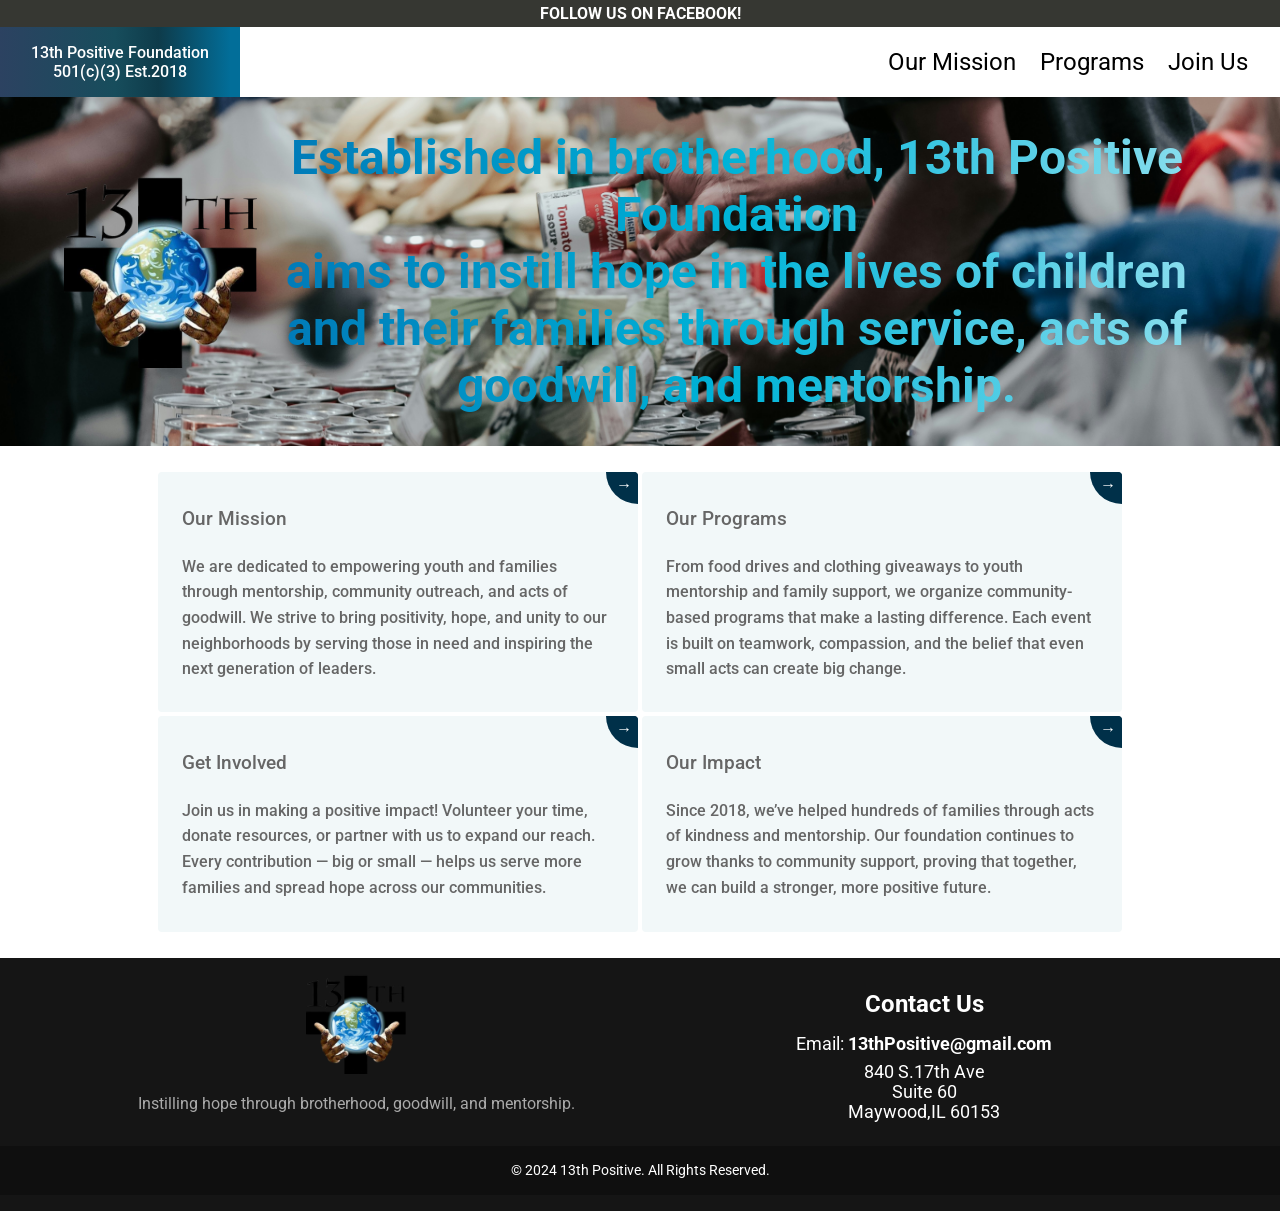
==== commit 3477e981: "mobile feel" ====
--- a/index.html
+++ b/index.html
@@ -3,6 +3,8 @@
 
 <head>
     <style>
+        @import url('https://fonts.googleapis.com/css2?family=Oswald:wght@200..700&family=Roboto:ital,wght@0,100..900;1,100..900&display=swap');
+
         @import url('https://fonts.googleapis.com/css2?family=Oswald:wght@200..700&display=swap');
     </style>
 
--- a/styles.css
+++ b/styles.css
@@ -21,6 +21,8 @@
     margin: 0;
     box-sizing: border-box;
     text-decoration: none;
+    font-family: 'Roboto', sans-serif;
+
   }
   /* End of Global/Overall styles */
 /* fixed banner */
@@ -367,10 +369,11 @@
     .nav__logo{
       width: 10rem;
       padding: 0.5rem;
-      line-height: 1;
-
-    }
-    .nav__logo a{
+      font-size: .8rem;
+      line-height: 1.2;
+
+    }
+    .nav__logo a{font-weight: 300;
 
     }
 
@@ -384,21 +387,7 @@
     .nav__hamburger {
       display: flex;
     }
-    .nav__location {
-      display: flex;
-      color: #cacaca;
-  
-      font-size: 0.5rem;
-      align-items: center;
-      justify-content: center;
-      font-weight: 100;
-      position: absolute;
-      top: 2.3rem;
-      right: 1rem;
-    }
-    .nav__location i {
-      padding: 0.3rem;
-    }
+
     .nav__menu {
       position: absolute;
       display: flex;
@@ -559,7 +548,6 @@
 .hero-content p{
   color: #5f6f72; /* soft gray-teal tone */
     font-size: 1rem;
-
   color: #fff;
 
 }
@@ -632,4 +620,5 @@
   color: #333;
   line-height: 1.6;
   font-size: 1.2rem;
-}
+
+}
